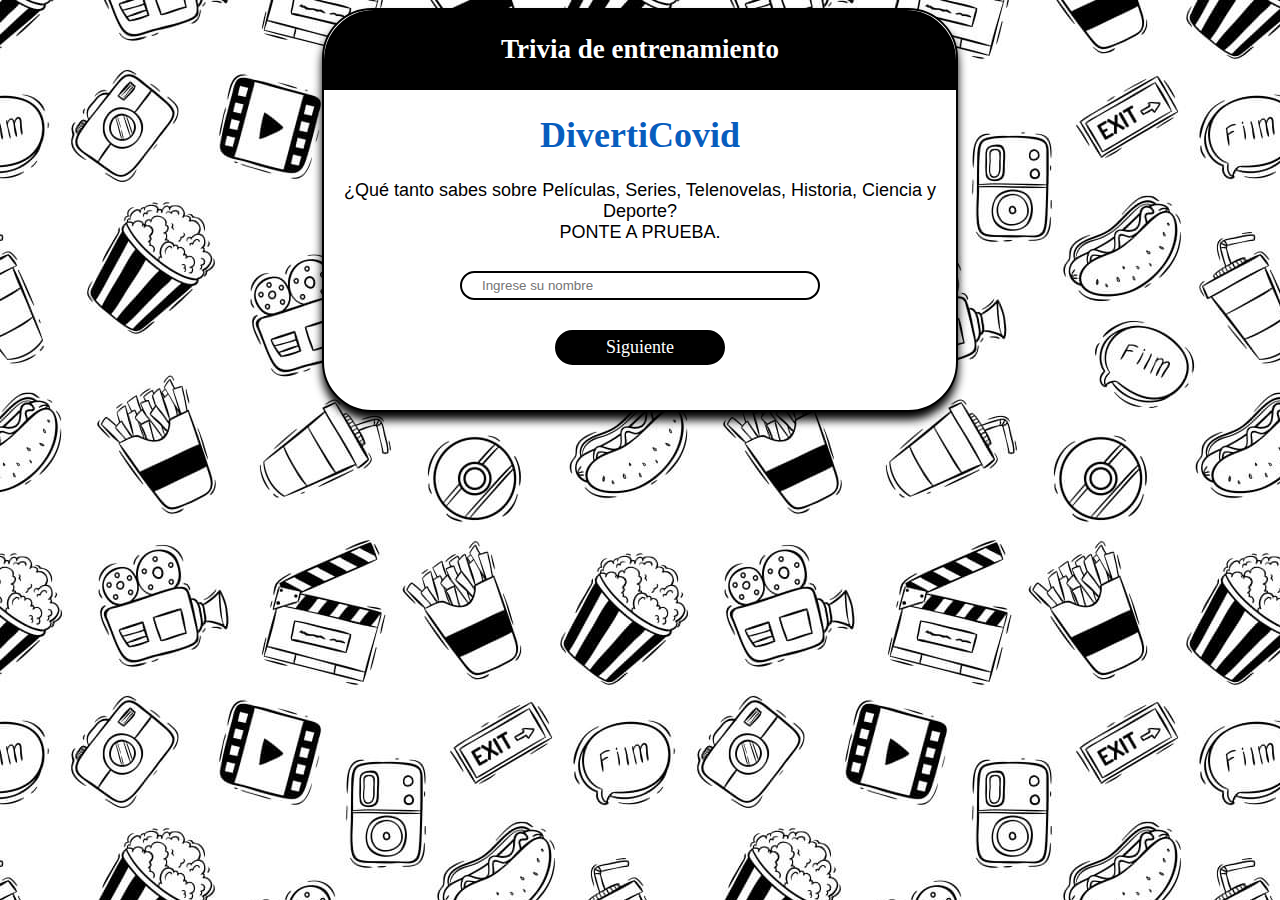
==== index.html @ cd18c861 "Proyecto" ====
<!DOCTYPE html>
<html lang="es">

<head>
    <meta charset="UTF-8">
    <meta http-equiv="X-UA-Compatible" content="IE=edge">
    <meta name="viewport" content="width=device-width, initial-scale=1.0">
    <title>.::Trivia::.</title>
    <link rel="stylesheet" href="CSS/stylo.css">
</head>

<body>

    <main>
        <div class="presentacion">
            <div class="marca">
                <h2>Trivia de entrenamiento</h2>
            </div>
            <div class="container">
                <h1>DivertiCovid</h1>
                <p>¿Qué tanto sabes sobre Películas, Series, Telenovelas, Historia, Ciencia y Deporte?
                    <br>PONTE A PRUEBA.
                </p>
                <input type="text" id="nombre" name="nombre" placeholder="Ingrese su nombre" class="input">

                <a href="VISTAS/categoria.html" id="boton" class="boton">Siguiente</a>
            </div>
        </div>
    </main>
    <script src="JS/script.js"></script>
</body>

</html>
---- CSS/stylo.css ----
body{
    background-image: url(../IMAGENES/xiomara.jpg);
    text-align: center;
    font-size: 18px;
    font-family: 'Lucida calligraphy';
}

h1{
    color: rgb(8, 93, 190);
}

p{
    color: black;
    font-family: Arial, Helvetica, sans-serif;
}

.presentacion{
    border: 2px solid black;
    background-color: white;
    height: 400px;
    width: 50%;
    border-radius: 50px;
    margin: auto;
    box-shadow: 0 8px 10px black;
}

.marca{
    border: 2px solid black;
    border-radius: 50px 50px 0px 0px;
    background-color: black;
    color: white;
}

.input{
    border-radius: 20px;
    width: 50%;
    margin: 10px;
    border: 2px solid black;
    padding: 5px 20px;
}

.boton{
    border: 2px solid black;
    text-decoration: none;
    display: block;
    padding: 5px 20px;
    width: 20%;
    margin: 20px auto;
    border-radius: 30px;
    background-color: black;
    color: white;
}

/* Estilos para Categoría */
.presentacion2{
    border: 2px solid black;
    background-color: white;
    height: 500px;
    width: 60%;
    border-radius: 50px;
    margin: auto;
    box-shadow: 0 8px 10px black;
}

.titulo{
    color: rgb(8, 93, 190);
}

.puntos{
   margin: 30px;
   font-size: 16px; 
}

.botones{
    display: flex;
    flex-wrap: wrap;
}

/* Estilos para peliculas */
.cronometro{
    border: 2px solid black;
    border-radius: 20px;
    height: 30px;
    width: 100px;
    margin: 20px auto;
}

.botonSiguiente{
    border: 2px solid black;
    border-radius: 20px;
    height: 30px;
    width: 20%;
    font-weight: bold;
    margin-top: 20px;
}

/* .respuesta{ */
    /* border: 2px solid black; */
    /* background-color: white; */
    /* height: 40px; */
    /* width: 30%; */
    /* border-raius: 20px; */
    /* margin: auto; /
    /* box-shadow:0 8px 10px black;} */
    
/* Estilos para Resultados */
.puntajeTitulo{
    color: rgb(8, 93, 190);
    font-family: Arial, Helvetica, sans-serif;
}

.puntaje{
    color: black;
    font-size: 30px;
    font-family: monospace
}

.botonvolver{
    text-decoration: none;
    border: 2px solid black;
    background-color: black;
    border-radius: 20px;
    color: white;
    padding: 5px 20px;
    margin: 10px auto;
    width: 40%;
    margin-top: 50px;
}
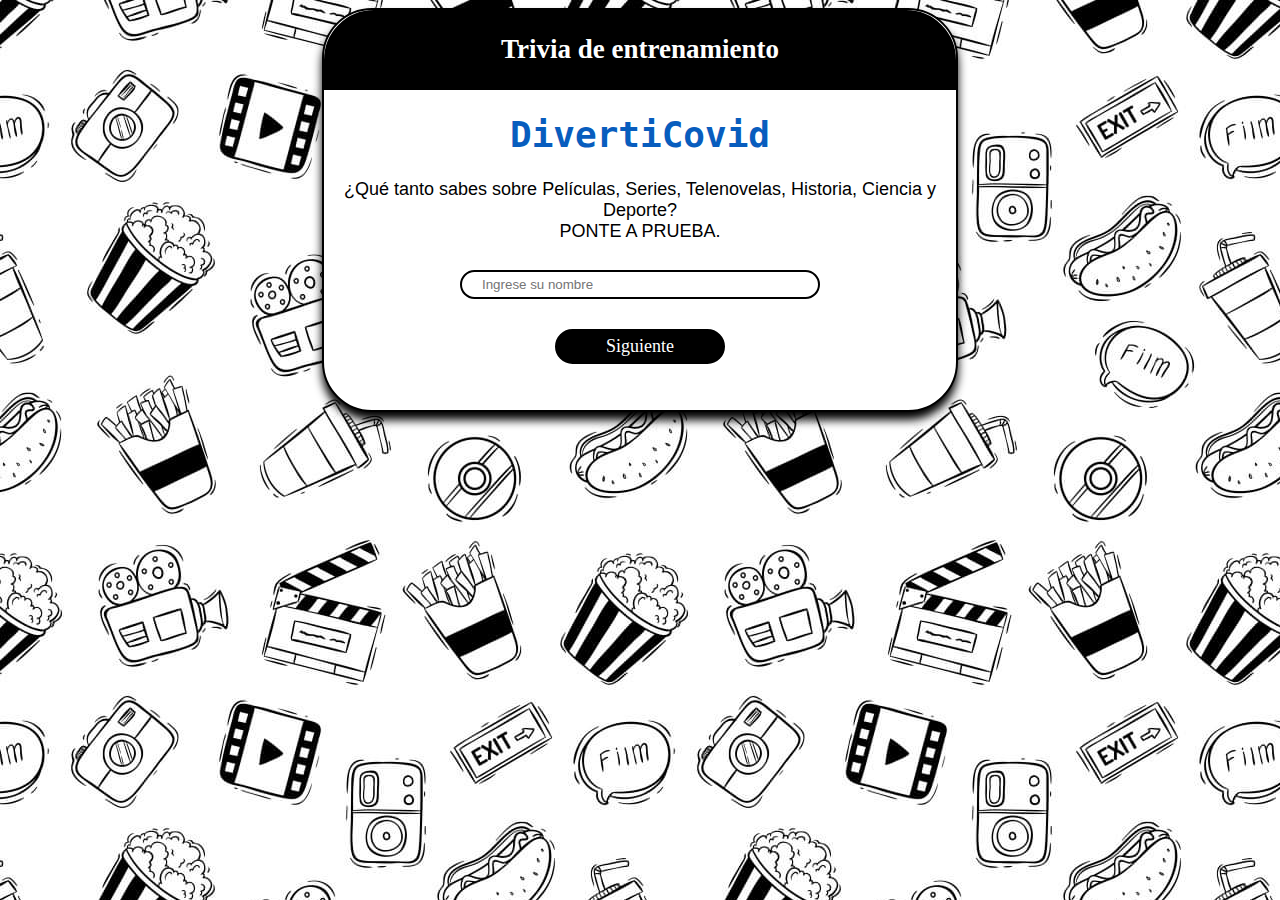
==== commit e9c81a14: "Cambie las presentaciones" ====
--- a/index.html
+++ b/index.html
@@ -12,7 +12,7 @@
 <body>
 
     <main>
-        <div class="presentacion">
+        <div class="presentacion11">
             <div class="marca">
                 <h2>Trivia de entrenamiento</h2>
             </div>
--- a/CSS/stylo.css
+++ b/CSS/stylo.css
@@ -7,6 +7,7 @@
 
 h1{
     color: rgb(8, 93, 190);
+    font-family: monospace;
 }
 
 p{
@@ -14,7 +15,7 @@
     font-family: Arial, Helvetica, sans-serif;
 }
 
-.presentacion{
+.presentacion11{
     border: 2px solid black;
     background-color: white;
     height: 400px;
@@ -52,10 +53,10 @@
 }
 
 /* Estilos para Categoría */
-.presentacion2{
+.presentacion22{
     border: 2px solid black;
     background-color: white;
-    height: 500px;
+    height: 550px;
     width: 60%;
     border-radius: 50px;
     margin: auto;
@@ -94,14 +95,6 @@
     margin-top: 20px;
 }
 
-/* .respuesta{ */
-    /* border: 2px solid black; */
-    /* background-color: white; */
-    /* height: 40px; */
-    /* width: 30%; */
-    /* border-raius: 20px; */
-    /* margin: auto; /
-    /* box-shadow:0 8px 10px black;} */
     
 /* Estilos para Resultados */
 .puntajeTitulo{
@@ -125,4 +118,13 @@
     margin: 10px auto;
     width: 40%;
     margin-top: 50px;
+}
+
+.botonTrivias{
+    font-family: 'Indie Flower', cursive;
+    border-radius: 10px;
+    border: 1px outset black;
+    padding: 5px;
+    margin: 10px auto;
+    width: 80%;
 }